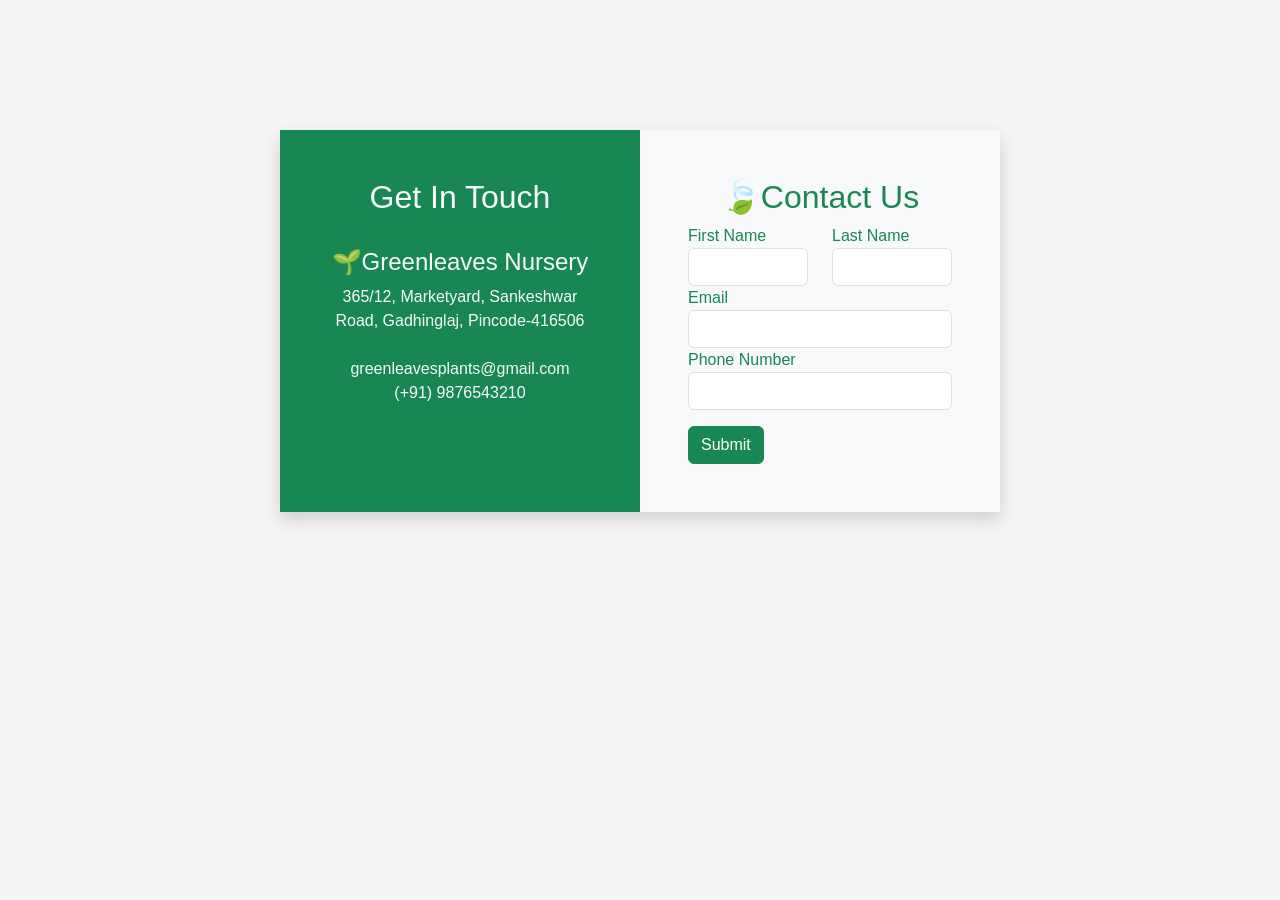
==== Contact-Page-UI/contact_page_2.html @ bb63b6bb "Add contact page UI files and enhance plant shop homepage layout" ====
<!DOCTYPE html>
<html lang="en">

<head>
    <meta charset="UTF-8">
    <meta name="viewport" content="width=device-width, initial-scale=1.0">
    <title>Contact Page UI</title>
    <link href="https://cdn.jsdelivr.net/npm/bootstrap@5.2.3/dist/css/bootstrap.min.css" rel="stylesheet">
    <script src="https://cdn.jsdelivr.net/npm/bootstrap@5.2.3/dist/js/bootstrap.bundle.min.js"></script>
</head>
<style>
    * {
        margin: 0px;
        padding: 0px;
    }

    body {
        background-color: whitesmoke;
    }

    .container {
        margin-top: 50px;
        align-items: center;
        padding: 80px 150px;
        font-family: Arial, Helvetica, sans-serif;
    }
</style>

<body>

    <div class="container">
        <div class="row">
            <div class="col-1"></div>
            <div class="col-10 ">
                <div class="row shadow ">
                    <div class="col-6 p-5 bg-success">
                        <h2 class="text-center text-light">Get In Touch</h2>
                        <br>

                        <h4 class="text-center text-light">🌱Greenleaves Nursery</h4>

                        <p class="text-center text-light">365/12, Marketyard, Sankeshwar Road, Gadhinglaj,
                            Pincode-416506
                            <br>
                            <br>
                            greenleavesplants@gmail.com
                            <br>
                            (+91) 9876543210<br>
                        </p>
                    </div>
                    <div class="col-6 p-5 bg-light">
                        <div class="row">
                            <h2 class="text-center text-success"> 🍃Contact Us</h2>
                            <div class="col-6 text-success">
                                <label> First Name </label>
                                <br>
                                <input type="text" class="form-control">
                            </div>
                            <div class="col-6 text-success">
                                <label> Last Name </label>
                                <br>
                                <input type="text" class="form-control ">
                            </div>
                            <div class="text-success">
                                <label> Email </label>
                                <br>
                                <input type="email" class="form-control ">
                            </div>
                            <div class="text-success">
                                <label> Phone Number</label>
                                <br>
                                <input type="number" class="form-control ">
                            </div>
                            <div>
                                <input type="submit" value="Submit" class="btn btn-success mt-3">
                            </div>
                        </div>
                    </div>
                </div>
            </div>
        </div>
    </div>
</body>

</html>
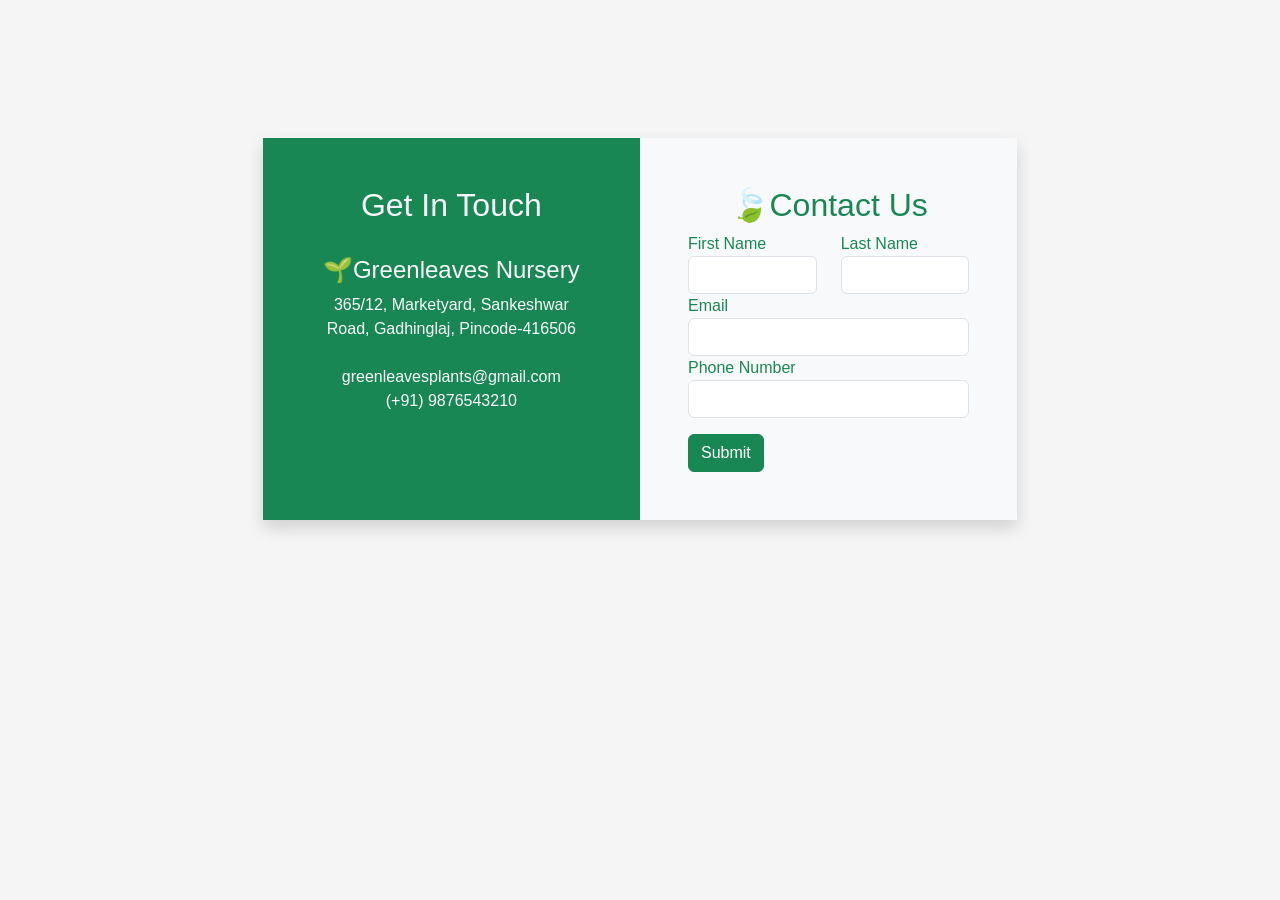
==== commit 20e67938: "Refactor contact page layout and styling for improved responsiveness and user experience" ====
--- a/Contact-Page-UI/contact_page_2.html
+++ b/Contact-Page-UI/contact_page_2.html
@@ -19,19 +19,18 @@
     }
 
     .container {
-        margin-top: 50px;
+        margin-top: 90px;
         align-items: center;
-        padding: 80px 150px;
         font-family: Arial, Helvetica, sans-serif;
     }
 </style>
 
 <body>
 
-    <div class="container">
+    <div class="container container py-5 px-3">
         <div class="row">
-            <div class="col-1"></div>
-            <div class="col-10 ">
+            <div class="col-2"></div>
+            <div class="col-8 ">
                 <div class="row shadow ">
                     <div class="col-6 p-5 bg-success">
                         <h2 class="text-center text-light">Get In Touch</h2>
